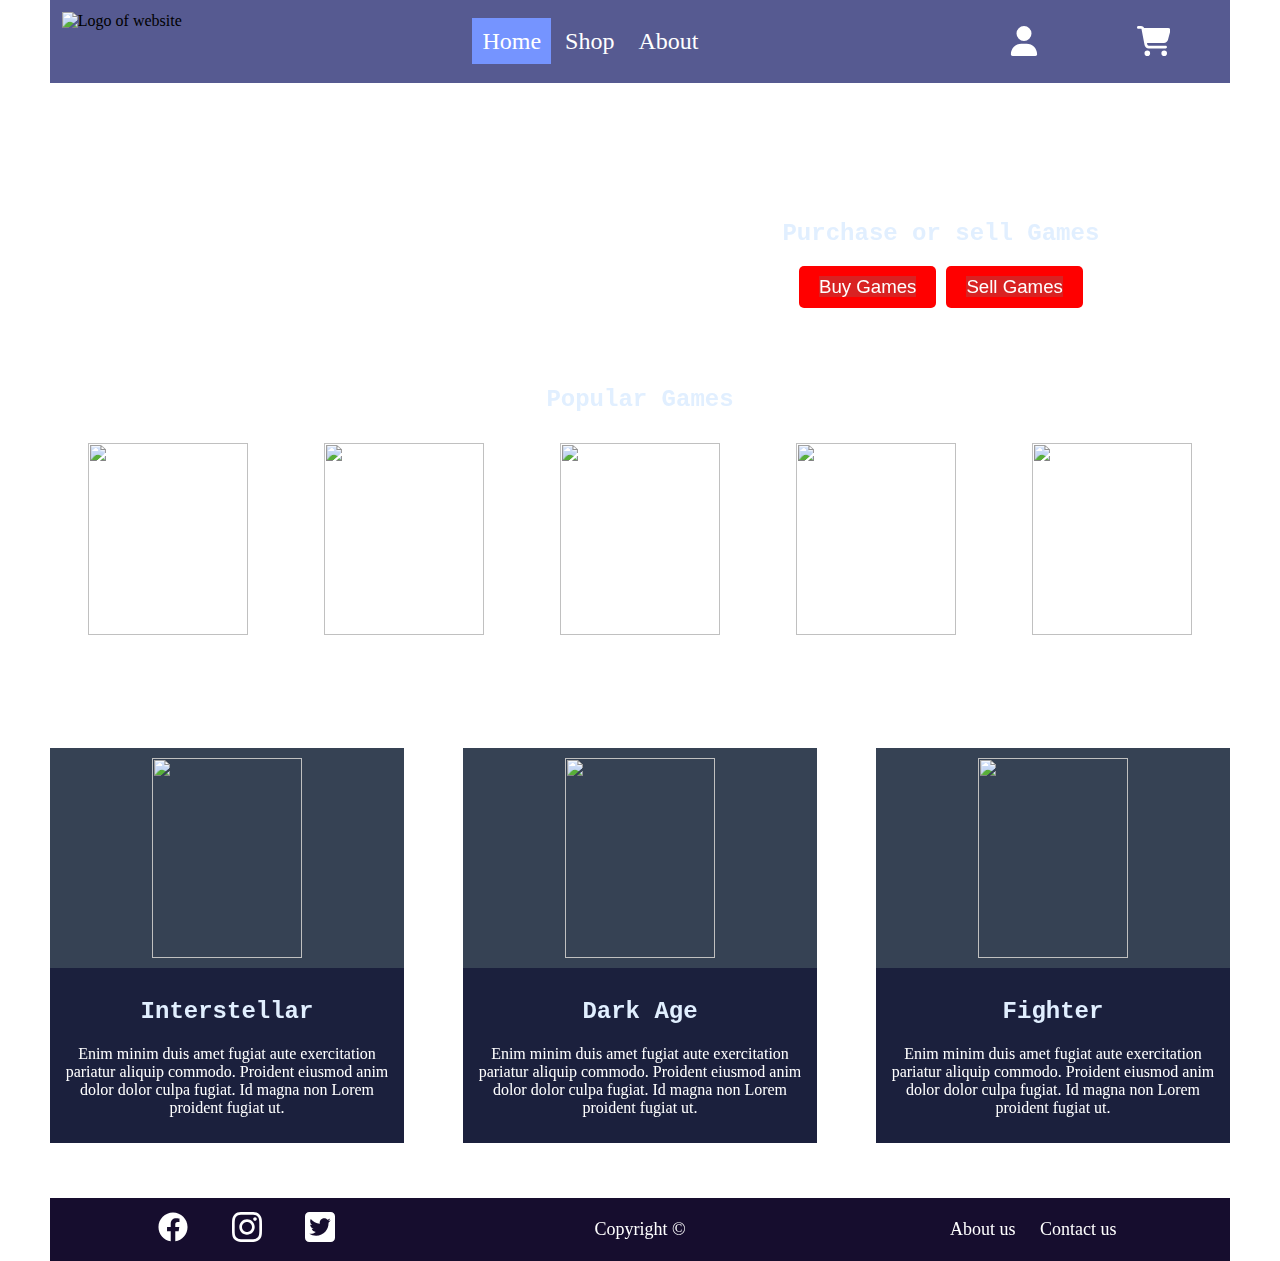
==== Home/Index.html @ 6e2285dc "First commit" ====
<html lang="en">

<!--// Title //-->

<head>
    <title>Game Hub shop</title>
    <meta name="description" content="This is a page working as an online game shop">
    <meta name="viewport" content="width=device-width, initial-scale=1">
    <link rel="stylesheet" href="Styles.css">
</head>

<!--// Header //-->

<body>
    <header>
        <div class="header_container">
            <nav>
                <div class="menu_container">
                    <div class="logo-game_hub">
                        <img src="/Images/GameHub_Logo.png" href="/Home/Index.html" alt="Logo of website" class="logo">
                    </div>
                    <div class="header-list">
                        <ul>
                            <li><a href="/Home/Index.html" class="active"> Home</a></li>
                            <li><a href="/Shop/Shop.html"> Shop</a></li>
                            <li><a href="/About/About.html"> About</a></li>
                        </ul>
                    </div>
                    <div class="profile">
                        <a href="/profile/Profile.html"><svg xmlns="http://www.w3.org/2000/svg" height="1em"
                                viewBox="0 0 448 512"><!--! Font Awesome Free 6.4.2 by @fontawesome - https://fontawesome.com License - https://fontawesome.com/license (Commercial License) Copyright 2023 Fonticons, Inc. -->
                                <path
                                    d="M224 256A128 128 0 1 0 224 0a128 128 0 1 0 0 256zm-45.7 48C79.8 304 0 383.8 0 482.3C0 498.7 13.3 512 29.7 512H418.3c16.4 0 29.7-13.3 29.7-29.7C448 383.8 368.2 304 269.7 304H178.3z" />
                            </svg></a>
                    </div>
                    <div class="cart">
                        <a href="/Cart/Cart.html"><svg xmlns="http://www.w3.org/2000/svg" height="1em"
                                viewBox="0 0 576 512"><!--! Font Awesome Free 6.4.2 by @fontawesome - https://fontawesome.com License - https://fontawesome.com/license (Commercial License) Copyright 2023 Fonticons, Inc. -->
                                <path
                                    d="M0 24C0 10.7 10.7 0 24 0H69.5c22 0 41.5 12.8 50.6 32h411c26.3 0 45.5 25 38.6 50.4l-41 152.3c-8.5 31.4-37 53.3-69.5 53.3H170.7l5.4 28.5c2.2 11.3 12.1 19.5 23.6 19.5H488c13.3 0 24 10.7 24 24s-10.7 24-24 24H199.7c-34.6 0-64.3-24.6-70.7-58.5L77.4 54.5c-.7-3.8-4-6.5-7.9-6.5H24C10.7 48 0 37.3 0 24zM128 464a48 48 0 1 1 96 0 48 48 0 1 1 -96 0zm336-48a48 48 0 1 1 0 96 48 48 0 1 1 0-96z" />
                            </svg></a>
                    </div>
                </div>
            </nav>
        </div>
    </header>

    <!--// Intro //-->

    <main>

        <div class="grid_container">
            <div class="grid_item">
                <h1>Game Hub</h1>
                <p>The perfect website to purchase and/or sell games</p>
            </div>
            <div class="grid_item">
                <h2>Purchase or sell Games</h2>
                <div class="button-container">
                <button class="red-button"><a href="/Shop/Shop.html" class="button"> Buy Games</a></button>
                <button class="red-button"><a href="" class="button"> Sell Games</a></button>
                </div>
            </div>
        </div>

        <!--// Advertisment //-->

        <div class="Popular_list">
            <h2>Popular Games</h2>
        </div>
        <div class="Popular_games_container">
            <div class="Popular_games">
                <img src="/Images/Moosh_Flight_simulator_game_cover_plane_fighter_jet_helicopter__2379d3cd-9573-476d-910d-b435d288e5d4.png"
                    alt="">
                <h3>Lightning Fast</h3>
                <p>Flight Simulator</p>
            </div>
            <div class="Popular_games">
                <img src="/Images/Moosh_game_covers_platform_games_blocks_pixels_colorful_happy_b7b5248d-2556-4fb8-afe4-860412b69561.png"
                    alt="">
                <h3>Happy Blocks</h3>
                <p>Platform Game</p>
            </div>
            <div class="Popular_games">
                <img src="/Images/Moosh_game_covers_shooter_games_colorful_explotians_guns_helico_29735956-aeb8-43bb-b633-6208381c675b.png"
                    alt="">
                <h3>Hell On Earth</h3>
                <p>RPG Shooter Game</p>
            </div>
            <div class="Popular_games">
                <img src="/Images/Moosh_race_car_game_cover_cover_game_sports_car_musle_car_hot_r_1c75769b-cddf-48ae-a56a-1467fec76d75.png"
                    alt="">
                <h3>Racers</h3>
                <p>Racing Game</p>
            </div>
            <div class="Popular_games">
                <img src="/Images/Moosh_viking_game_cover_viking_ship_warrior_helmets_shields_riv_fde64b89-baa8-4692-a76a-3937a28dd11b.png"
                    alt="">
                <h3>Raider</h3>
                <P>RPG Openworld Game</P>
            </div>
        </div>

        <!-- News -->


        <div class="GameNews_container">
            <div class="GameNews">
                <img src="/Images/News/Moosh_game_covers_for_sci-fi_games_space_space_ships_lasers_pla_70977b8f-afb4-40dc-a334-e89e9fece514.png"
                    alt="">
                <div class="text-box">
                    <h2>Interstellar</h2>
                    <p>Enim minim duis amet fugiat aute exercitation pariatur aliquip commodo.
                        Proident eiusmod anim dolor dolor culpa fugiat. Id magna non Lorem proident fugiat ut.</p>
                </div>
            </div>
            <div class="GameNews">
                <img src="/Images/Moosh_Game_covers_dark_age_knights_armor_horses_sword_fight_shi_2a24df74-0343-44b1-850f-305e9cb5c558.png"
                    alt="">
                <div class="text-box">
                    <h2>Dark Age</h2>
                    <p>Enim minim duis amet fugiat aute exercitation pariatur aliquip commodo.
                        Proident eiusmod anim dolor dolor culpa fugiat. Id magna non Lorem proident fugiat ut.</p>
                </div>
            </div>
            <div class="GameNews">
                <img src="/Images/Moosh_street_fight_game_cover_street_fight_edaf9f70-90d0-4dcd-8a8b-a4414ffc1a50.png"
                    alt="">
                <div class="text-box">
                    <h2>Fighter</h2>
                    <p>Enim minim duis amet fugiat aute exercitation pariatur aliquip commodo.
                        Proident eiusmod anim dolor dolor culpa fugiat. Id magna non Lorem proident fugiat ut.</p>
                </div>
            </div>
        </div>

    </main>

    <footer>
        <div class="footer_container">
            <div class="footer_item">
                <svg id="facebook" xmlns="http://www.w3.org/2000/svg" height="1em"
                    viewBox="0 0 512 512"><!--! Font Awesome Free 6.4.2 by @fontawesome - https://fontawesome.com License - https://fontawesome.com/license (Commercial License) Copyright 2023 Fonticons, Inc. -->
                    <style>
                        svg {
                            fill: #ffffff
                        }
                    </style>
                    <path
                        d="M504 256C504 119 393 8 256 8S8 119 8 256c0 123.78 90.69 226.38 209.25 245V327.69h-63V256h63v-54.64c0-62.15 37-96.48 93.67-96.48 27.14 0 55.52 4.84 55.52 4.84v61h-31.28c-30.8 0-40.41 19.12-40.41 38.73V256h68.78l-11 71.69h-57.78V501C413.31 482.38 504 379.78 504 256z" />
                </svg>
                <svg id="instagram" xmlns="http://www.w3.org/2000/svg" height="1em"
                    viewBox="0 0 448 512"><!--! Font Awesome Free 6.4.2 by @fontawesome - https://fontawesome.com License - https://fontawesome.com/license (Commercial License) Copyright 2023 Fonticons, Inc. -->
                    <path
                        d="M224.1 141c-63.6 0-114.9 51.3-114.9 114.9s51.3 114.9 114.9 114.9S339 319.5 339 255.9 287.7 141 224.1 141zm0 189.6c-41.1 0-74.7-33.5-74.7-74.7s33.5-74.7 74.7-74.7 74.7 33.5 74.7 74.7-33.6 74.7-74.7 74.7zm146.4-194.3c0 14.9-12 26.8-26.8 26.8-14.9 0-26.8-12-26.8-26.8s12-26.8 26.8-26.8 26.8 12 26.8 26.8zm76.1 27.2c-1.7-35.9-9.9-67.7-36.2-93.9-26.2-26.2-58-34.4-93.9-36.2-37-2.1-147.9-2.1-184.9 0-35.8 1.7-67.6 9.9-93.9 36.1s-34.4 58-36.2 93.9c-2.1 37-2.1 147.9 0 184.9 1.7 35.9 9.9 67.7 36.2 93.9s58 34.4 93.9 36.2c37 2.1 147.9 2.1 184.9 0 35.9-1.7 67.7-9.9 93.9-36.2 26.2-26.2 34.4-58 36.2-93.9 2.1-37 2.1-147.8 0-184.8zM398.8 388c-7.8 19.6-22.9 34.7-42.6 42.6-29.5 11.7-99.5 9-132.1 9s-102.7 2.6-132.1-9c-19.6-7.8-34.7-22.9-42.6-42.6-11.7-29.5-9-99.5-9-132.1s-2.6-102.7 9-132.1c7.8-19.6 22.9-34.7 42.6-42.6 29.5-11.7 99.5-9 132.1-9s102.7-2.6 132.1 9c19.6 7.8 34.7 22.9 42.6 42.6 11.7 29.5 9 99.5 9 132.1s2.7 102.7-9 132.1z" />
                </svg>
                <svg id="twitter" xmlns="http://www.w3.org/2000/svg" height="1em"
                    viewBox="0 0 448 512"><!--! Font Awesome Free 6.4.2 by @fontawesome - https://fontawesome.com License - https://fontawesome.com/license (Commercial License) Copyright 2023 Fonticons, Inc. -->
                    <path
                        d="M64 32C28.7 32 0 60.7 0 96V416c0 35.3 28.7 64 64 64H384c35.3 0 64-28.7 64-64V96c0-35.3-28.7-64-64-64H64zM351.3 199.3v0c0 86.7-66 186.6-186.6 186.6c-37.2 0-71.7-10.8-100.7-29.4c5.3 .6 10.4 .8 15.8 .8c30.7 0 58.9-10.4 81.4-28c-28.8-.6-53-19.5-61.3-45.5c10.1 1.5 19.2 1.5 29.6-1.2c-30-6.1-52.5-32.5-52.5-64.4v-.8c8.7 4.9 18.9 7.9 29.6 8.3c-9-6-16.4-14.1-21.5-23.6s-7.8-20.2-7.7-31c0-12.2 3.2-23.4 8.9-33.1c32.3 39.8 80.8 65.8 135.2 68.6c-9.3-44.5 24-80.6 64-80.6c18.9 0 35.9 7.9 47.9 20.7c14.8-2.8 29-8.3 41.6-15.8c-4.9 15.2-15.2 28-28.8 36.1c13.2-1.4 26-5.1 37.8-10.2c-8.9 13.1-20.1 24.7-32.9 34c.2 2.8 .2 5.7 .2 8.5z" />
                </svg>
            </div>
            <div class="footer_item">
                Copyright &copy;
            </div>
            <div class="footer_item">
                <ul>
                    <li><a href="/About/About.html"> About us</a> </li>
                    <li><a href=""> Contact us</a> </li>
                </ul>
            </div>
        </div>
    </footer>

</body>

</html>
---- Home/Styles.css ----
html, body {
    min-height: 100%;
}

/* #container {
    min-height: 100%;
} */

/* #main {
    overflow: auto;
    padding-bottom: 100%;
} */

/* #footer {
    background-color: #930000;
    position: relative;
    height: 100px;
    margin-top: -100px;
    clear: both;
} */

:root{
    --blue: #7594FF;
    --darkBlue: #1B203D;
    --red: #D92222;
    --mediumBlue: #364254;
}

body {
    margin: 0px 50px 0px 50px;
    background-image: url("/Images/Moosh_shapes_flying_sci-fi_sooming_colorfull_blue_background_li_268b92c1-b705-4663-a652-5eef33785b07.png");
    background-repeat: no-repeat;
    background-size: cover;
    filter: brightness(-2);
    backdrop-filter: blur(4px);
}

#background-image {
    filter:brightness()
}


h1 {
    font-family: 'Teko', 'Courier New', Courier, monospace;
    color: white;
    font-size: 50px;
    text-align: center;
    text-decoration: double;
}

h2 {
    font-family: 'Exo', 'courier', 'monoscape';
}

h3 {
    color: white;
}

li {
    display: inline-block;
    text-align: center;
    align-content: center;
}


ul a {
    color: white;
    text-decoration: none;
    padding: 10px;
}

nav a:hover {
    text-decoration: underline;
}

nav a {
    font-size: 1.5rem;
    font-weight: 400;
}

.active {
    background-color: var(--blue);
}

/* footer::before, footer::after {
    content: '/'; 
    color: #930000;
    font-size: 30px;
    font-weight: bold;
    margin: auto;
    padding: 0%;
    text-align: center;
} */

/* form, fieldset {
    padding: 0%;
    margin: 0%;
}

.form__input {
    display: block; 
}

fieldset label {
    color: white;
}

fieldset legend {
    color: white;
} */

main h2 {
    color: rgb(225, 239, 255);
}

body p {
    color: white
}


main div {
    text-align: center;
    margin-top: 10px;
}

.header_container {
    background-color: rgb(86, 90, 145);
    padding: 1%;

}

.logo-game_hub img {
    max-width: 200px;
}

.header-list {
    display: flex;
    justify-content: center;
    align-items: center;
    flex: 3;
}

.menu_container {
    display: flex;
    justify-content: center;
    flex: 1;
    -ms-flex-align: center;
}

.profile {
    justify-content: center;
    align-items: center;
    display: flex;
    flex: 0.5;
}


.cart {
    justify-content: center;
    align-items: center;
    display: flex;
    flex: 0.5;
}


div .profile svg {
    height: 30px;
    width: 40px;
}

div .cart svg {
    height: 30px;
    width: 40%px
}

/* Hero section */

.grid_container {
    display: grid;
    grid-template-columns: repeat(2, 1fr);
    grid-gap: 2%;
}

.grid_item {
    padding: 10%;
    margin-top: auto;
}

.grid_item a{
    color: white;
    text-decoration: none;
    background-color: var(--red);
    font-size: 140%;
}

/* buttons hero section */

.button-container {
    display: flex;
    justify-content: center;
}

.red-button {
    background-color: #ff0000; /* Red background */
    color: white;
    padding: 10px 20px;
    border: none;
    border-radius: 5px;
    margin-right: 10px; /* Adjust margin between buttons */
    cursor: pointer;
}

.red-button:last-child {
    margin-right: 0; /* Remove margin from the last button */
}

.red-button:hover {
    background-color: #cc0000; /* Darker red on hover */
}

/* Popular games list */


.popular_games_container {
    display: flex;
    flex-wrap: wrap;
    width: 100%;
    justify-content: center;
}

.popular_games h2{
    font-size: '16px';
}

.popular_games img{
    width: 10rem;
    height: 12rem;
    cursor: pointer;
    transition: 0.1s;
}

.popular_games img:hover {
    transition: 0.1s;
    transform: scale(1.1);
}

.popular_games {
    flex: 1;
}


@media screen and (max-width: 300px) and (orientation: portrait) {
    body {
        background-color: aqua;
        font-size: 14px;
        scale: 0.5;
    }
    .GameNews_container {
        background-color: black;
        display: grid;
        grid-template-rows: repeat(3, 1fr);
        grid-gap: 5%; 
        justify-content: center;
        padding-bottom: 10%;
    }
}

/* Game news */

.GameNews_container {
    display: grid;
    grid-template-columns: repeat(3, 1fr);
    grid-gap: 5%; 
    padding-bottom: 10%;
}

.GameNews img {
    width: 150px;
    height: 200px;
    cursor: pointer;
    transition: transform 0.is;
}

.GameNews img:hover {
    transform: scale(1.1);
}

.GameNews {
    background-color: var(--mediumBlue);
    padding: 10px 0px 0px;

}

.text-box {
    background-color: var(--darkBlue);
    padding: 10px;
}

/* Footer */

footer {
    color: white;
    background-color: rgb(22, 13, 46);
    position: fixed;
    bottom: 0;
    width: 100%;
}

.footer_container {
    display: flex;
    flex: 1;
    text-align: center;
    align-items: center;

}

.footer_item {
    justify-content: center;
    flex: 1;
    font-size: large;
}

.footer_item SVG {
    color: white;
    justify-content: center;
    align-content: center;
    text-align: center;
    width: 30px;
    height: 50px;
    cursor: pointer;
    margin: 1% 5% 1% 5%;
}

.footer_item li {
    color: white;
    text-decoration: none;
}

.footer_item ul {
    z-index: 2;
    padding: 0%;
    margin: 0%;
}
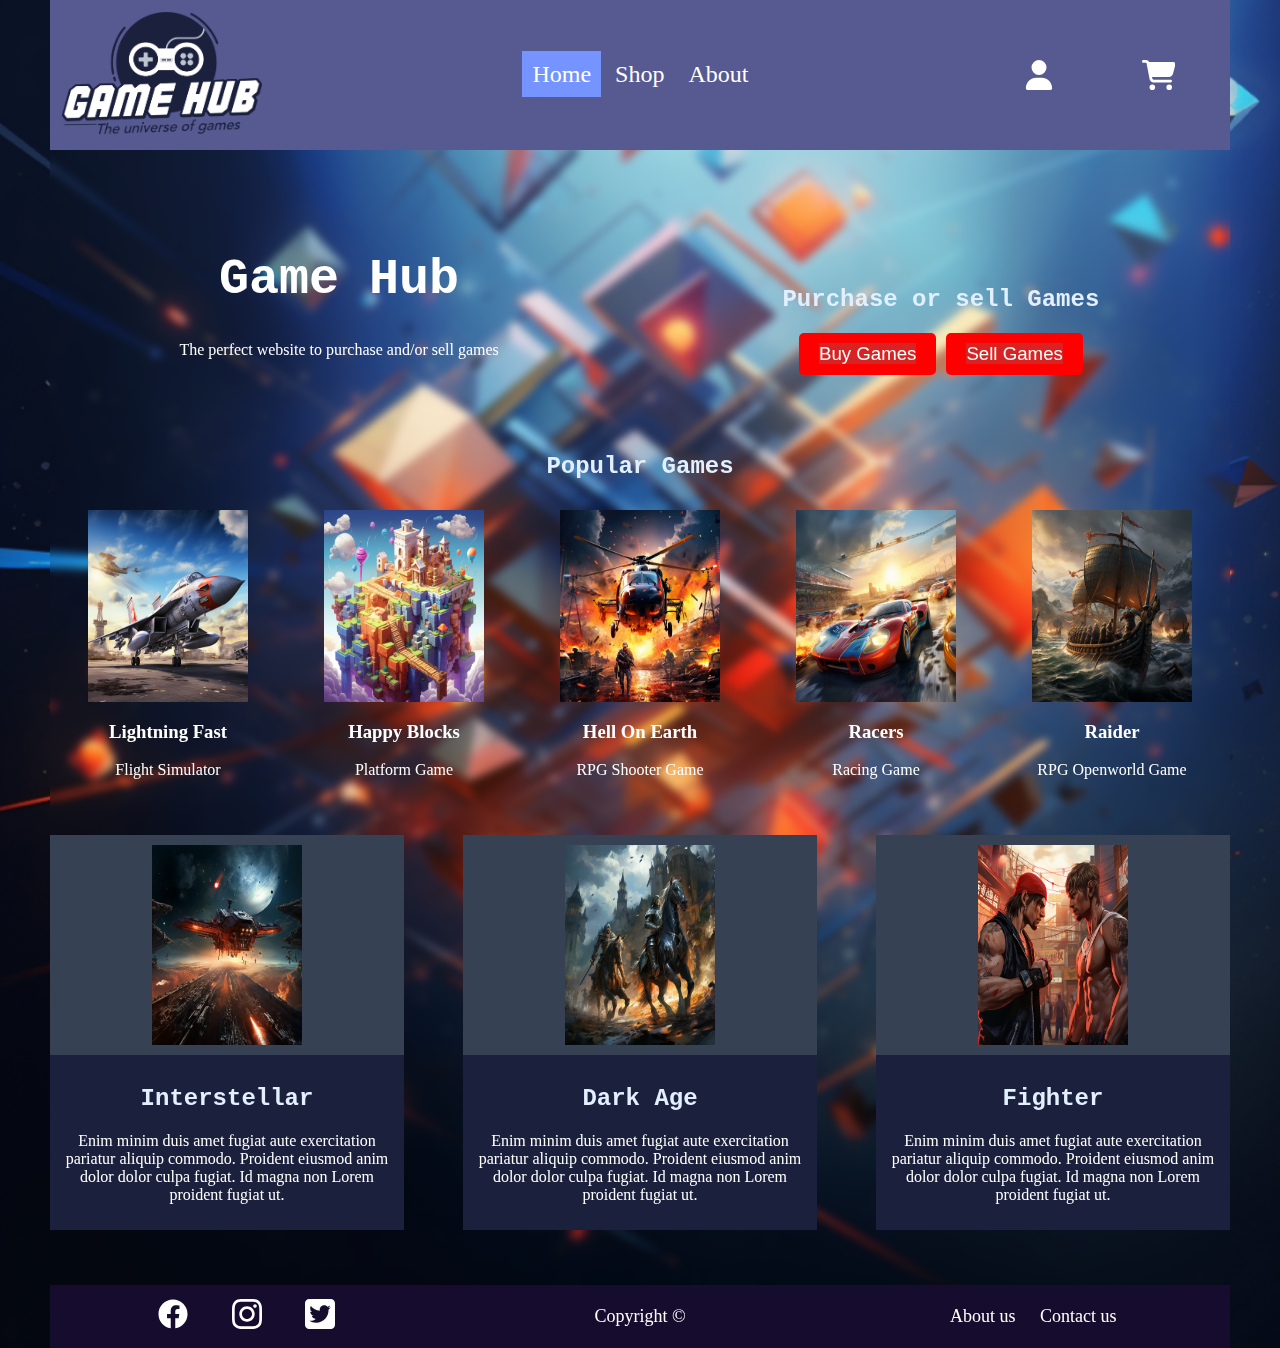
==== commit fbe188b6: "deleted link to profile page" ====
--- a/Home/Index.html
+++ b/Home/Index.html
@@ -3,7 +3,7 @@
 <!--// Title //-->
 
 <head>
-    <title>Game Hub shop</title>
+    <title>Game Hub Homepage</title>
     <meta name="description" content="This is a page working as an online game shop">
     <meta name="viewport" content="width=device-width, initial-scale=1">
     <link rel="stylesheet" href="Styles.css">
@@ -17,7 +17,7 @@
             <nav>
                 <div class="menu_container">
                     <div class="logo-game_hub">
-                        <img src="/Images/GameHub_Logo.png" href="/Home/Index.html" alt="Logo of website" class="logo">
+                        <a href="/Home/Index.html"><img src="/Images/GameHub_Logo.png" href="/Home/Index.html" alt="Logo of website" class="logo"></a>
                     </div>
                     <div class="header-list">
                         <ul>
@@ -27,7 +27,7 @@
                         </ul>
                     </div>
                     <div class="profile">
-                        <a href="/profile/Profile.html"><svg xmlns="http://www.w3.org/2000/svg" height="1em"
+                        <a href=""><svg xmlns="http://www.w3.org/2000/svg" height="1em"
                                 viewBox="0 0 448 512"><!--! Font Awesome Free 6.4.2 by @fontawesome - https://fontawesome.com License - https://fontawesome.com/license (Commercial License) Copyright 2023 Fonticons, Inc. -->
                                 <path
                                     d="M224 256A128 128 0 1 0 224 0a128 128 0 1 0 0 256zm-45.7 48C79.8 304 0 383.8 0 482.3C0 498.7 13.3 512 29.7 512H418.3c16.4 0 29.7-13.3 29.7-29.7C448 383.8 368.2 304 269.7 304H178.3z" />
--- a/Home/Styles.css
+++ b/Home/Styles.css
@@ -227,6 +227,7 @@
     flex-wrap: wrap;
     width: 100%;
     justify-content: center;
+    padding-bottom: 20px;
 }
 
 .popular_games h2{
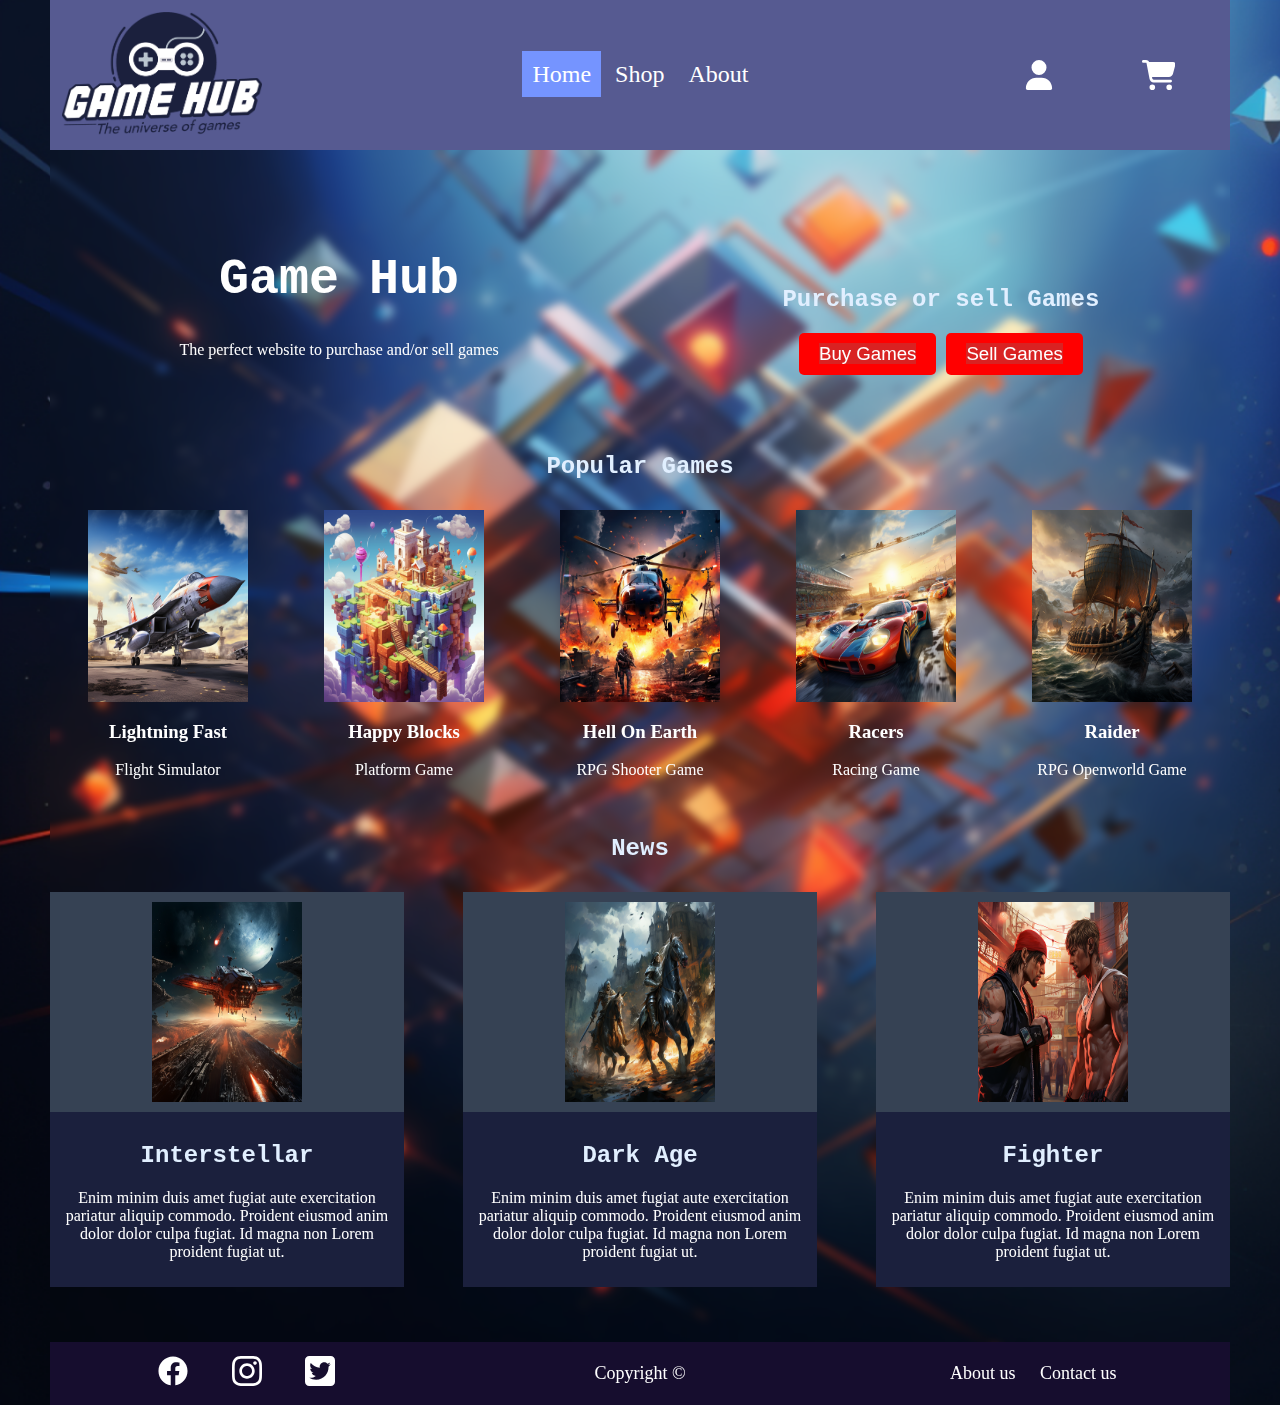
==== commit 3b04cced: "added h2 for news section" ====
--- a/Home/Index.html
+++ b/Home/Index.html
@@ -70,32 +70,29 @@
         </div>
         <div class="Popular_games_container">
             <div class="Popular_games">
-                <img src="/Images/Moosh_Flight_simulator_game_cover_plane_fighter_jet_helicopter__2379d3cd-9573-476d-910d-b435d288e5d4.png"
-                    alt="">
+                <a href="/GamePage/Gameinfo.html"><img src="/Images/Moosh_Flight_simulator_game_cover_plane_fighter_jet_helicopter__2379d3cd-9573-476d-910d-b435d288e5d4.png" alt=""></a>
                 <h3>Lightning Fast</h3>
                 <p>Flight Simulator</p>
             </div>
             <div class="Popular_games">
-                <img src="/Images/Moosh_game_covers_platform_games_blocks_pixels_colorful_happy_b7b5248d-2556-4fb8-afe4-860412b69561.png"
-                    alt="">
+                <a href="/GamePage/Gameinfo.html"><img src="/Images/Moosh_game_covers_platform_games_blocks_pixels_colorful_happy_b7b5248d-2556-4fb8-afe4-860412b69561.png" alt=""></a>
                 <h3>Happy Blocks</h3>
                 <p>Platform Game</p>
             </div>
             <div class="Popular_games">
-                <img src="/Images/Moosh_game_covers_shooter_games_colorful_explotians_guns_helico_29735956-aeb8-43bb-b633-6208381c675b.png"
-                    alt="">
+                <a href="/GamePage/Gameinfo.html"><img src="/Images/Moosh_game_covers_shooter_games_colorful_explotians_guns_helico_29735956-aeb8-43bb-b633-6208381c675b.png" alt=""></a>
                 <h3>Hell On Earth</h3>
                 <p>RPG Shooter Game</p>
             </div>
             <div class="Popular_games">
-                <img src="/Images/Moosh_race_car_game_cover_cover_game_sports_car_musle_car_hot_r_1c75769b-cddf-48ae-a56a-1467fec76d75.png"
-                    alt="">
+                <a href="/GamePage/Gameinfo.html"></a><img src="/Images/Moosh_race_car_game_cover_cover_game_sports_car_musle_car_hot_r_1c75769b-cddf-48ae-a56a-1467fec76d75.png"
+                    alt=""></a>
                 <h3>Racers</h3>
                 <p>Racing Game</p>
             </div>
             <div class="Popular_games">
-                <img src="/Images/Moosh_viking_game_cover_viking_ship_warrior_helmets_shields_riv_fde64b89-baa8-4692-a76a-3937a28dd11b.png"
-                    alt="">
+                <a href="/GamePage/Gameinfo.html"></a><img src="/Images/Moosh_viking_game_cover_viking_ship_warrior_helmets_shields_riv_fde64b89-baa8-4692-a76a-3937a28dd11b.png"
+                    alt=""></a>
                 <h3>Raider</h3>
                 <P>RPG Openworld Game</P>
             </div>
@@ -103,6 +100,9 @@
 
         <!-- News -->
 
+        <div class="h2News-container">
+            <h2>News</h2>
+        </div>
 
         <div class="GameNews_container">
             <div class="GameNews">
--- a/Home/Styles.css
+++ b/Home/Styles.css
@@ -2,23 +2,6 @@
 html, body {
     min-height: 100%;
 }
-
-/* #container {
-    min-height: 100%;
-} */
-
-/* #main {
-    overflow: auto;
-    padding-bottom: 100%;
-} */
-
-/* #footer {
-    background-color: #930000;
-    position: relative;
-    height: 100px;
-    margin-top: -100px;
-    clear: both;
-} */
 
 :root{
     --blue: #7594FF;
@@ -83,33 +66,6 @@
     background-color: var(--blue);
 }
 
-/* footer::before, footer::after {
-    content: '/'; 
-    color: #930000;
-    font-size: 30px;
-    font-weight: bold;
-    margin: auto;
-    padding: 0%;
-    text-align: center;
-} */
-
-/* form, fieldset {
-    padding: 0%;
-    margin: 0%;
-}
-
-.form__input {
-    display: block; 
-}
-
-fieldset label {
-    color: white;
-}
-
-fieldset legend {
-    color: white;
-} */
-
 main h2 {
     color: rgb(225, 239, 255);
 }
@@ -202,21 +158,21 @@
 }
 
 .red-button {
-    background-color: #ff0000; /* Red background */
+    background-color: #ff0000; 
     color: white;
     padding: 10px 20px;
     border: none;
     border-radius: 5px;
-    margin-right: 10px; /* Adjust margin between buttons */
+    margin-right: 10px; 
     cursor: pointer;
 }
 
 .red-button:last-child {
-    margin-right: 0; /* Remove margin from the last button */
+    margin-right: 0; 
 }
 
 .red-button:hover {
-    background-color: #cc0000; /* Darker red on hover */
+    background-color: #cc0000; 
 }
 
 /* Popular games list */
